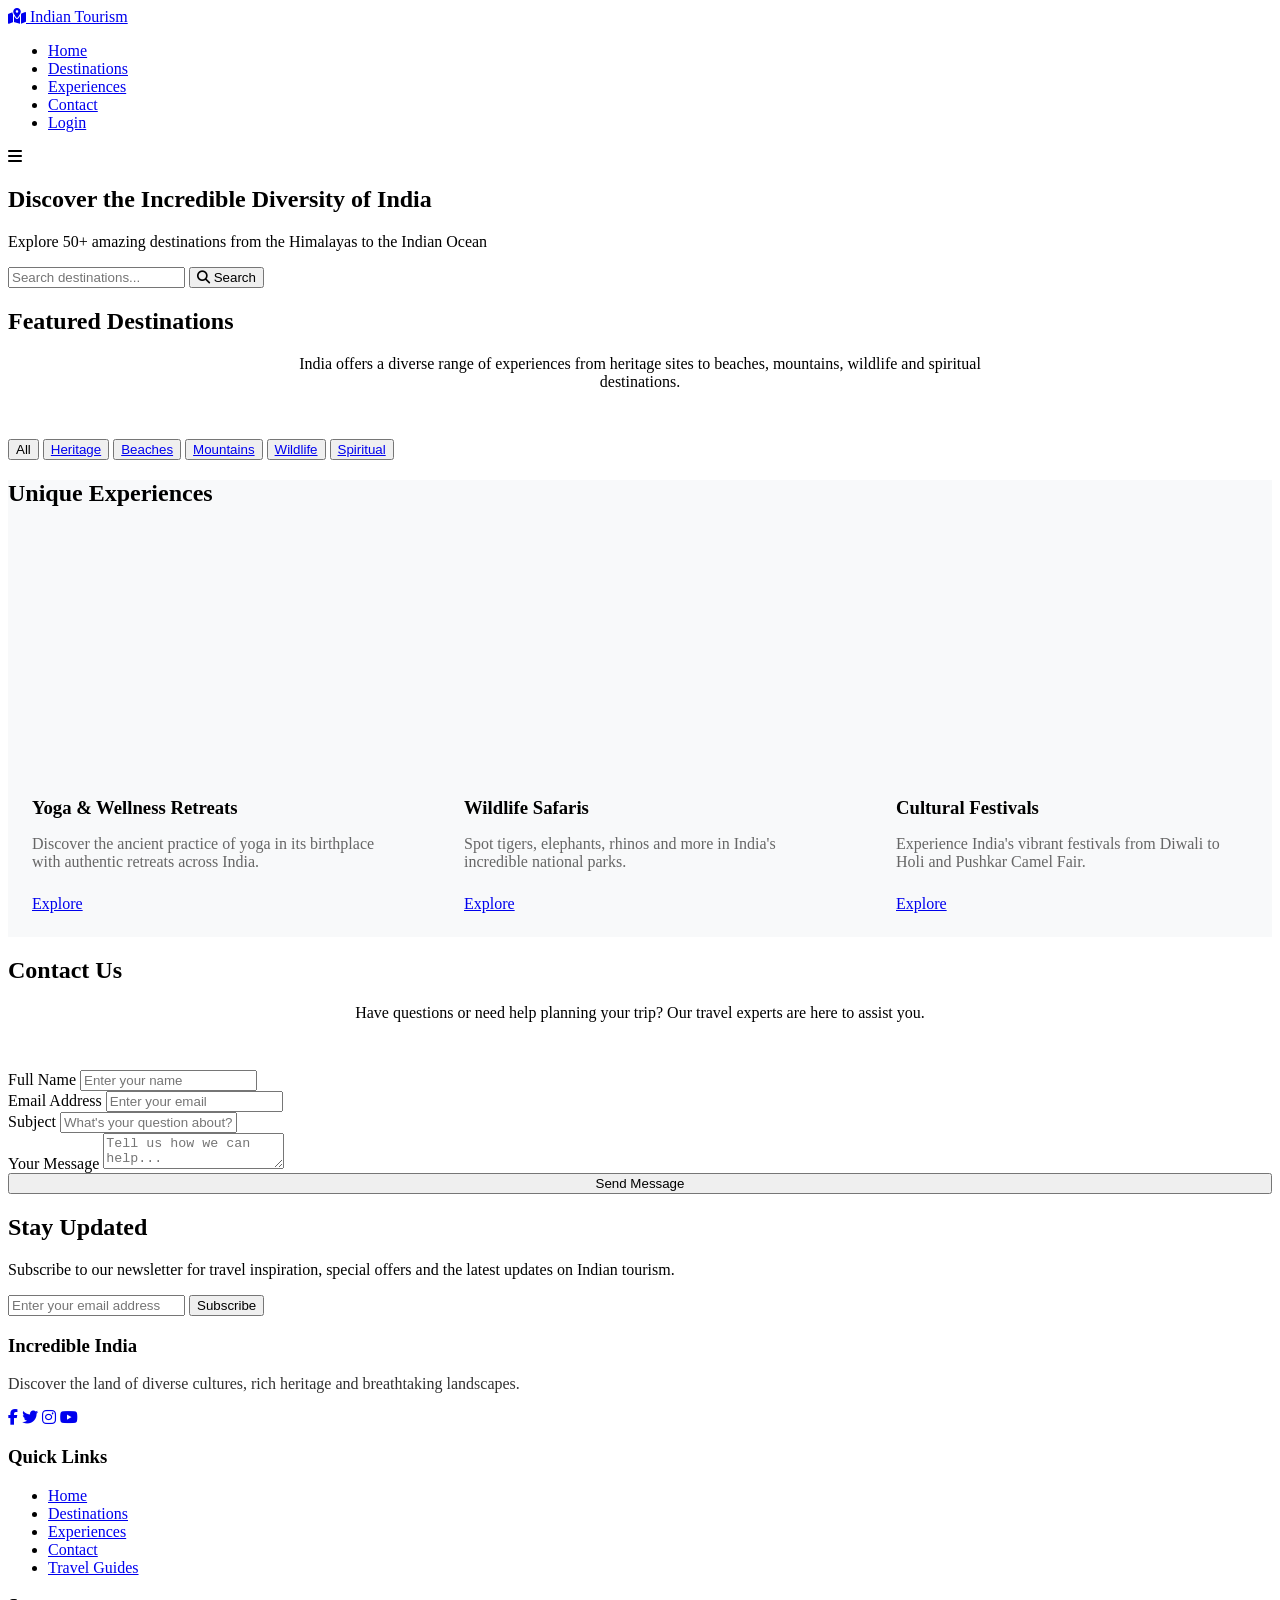
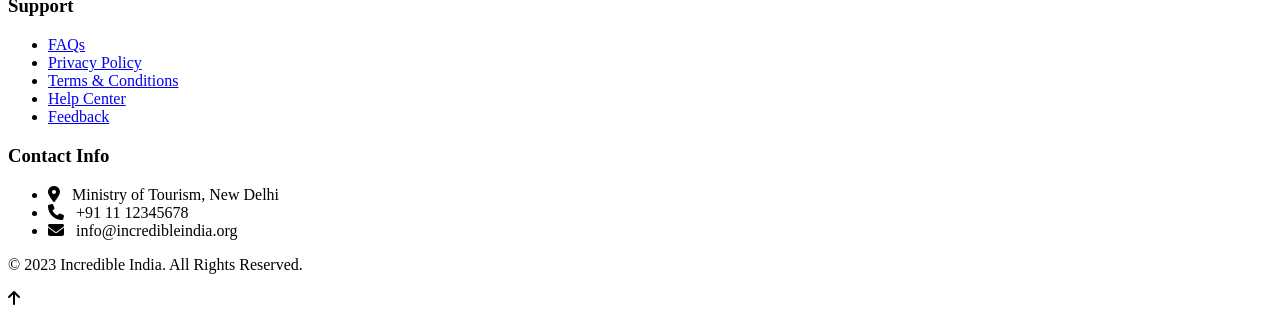
==== index.html @ c7c821a1 "add index file" ====
<!DOCTYPE html>
<html lang="en">
<head>
  <meta charset="UTF-8">
  <meta name="viewport" content="width=device-width, initial-scale=1.0">
  <title>Incredible India | Official Tourism Website</title>
  <meta name="description" content="Discover the incredible diversity of India - from heritage sites to beaches, mountains, wildlife and spiritual destinations.">
  <link rel="preconnect" href="https://fonts.googleapis.com">
  <link rel="preconnect" href="https://fonts.gstatic.com" crossorigin>
  <link href="https://fonts.googleapis.com/css2?family=Poppins:wght@300;400;500;600;700&family=Playfair+Display:wght@400;500;600&display=swap" rel="stylesheet">
  <link rel="stylesheet" href="https://cdnjs.cloudflare.com/ajax/libs/font-awesome/6.4.0/css/all.min.css">
  <link rel="stylesheet" href="Style.css">
  <style>
  
  </style>
</head>
<body>

  <!-- Header & Navigation -->
  <header id="header">
<div class="container">
      <nav class="navbar">
        <a href="#" class="logo">
          <i class="fas fa-map-marked-alt"></i> Indian Tourism
        </a>
        
        <ul class="nav-links">
          <li><a href="Index.html" class="active">Home</a></li>
          <li><a href="destinations.html">Destinations</a></li>
          <li><a href="Experience.html">Experiences</a></li>
          <li><a href="contact.html">Contact</a></li>
          <li><a href="login.html" class="btn btn-outline">Login</a></li>
        </ul>
        
        <div class="menu-toggle">
          <i class="fas fa-bars"></i>
        </div>
      </nav>
    </div>
  </header>

  <!-- Hero Section -->
  <section class="hero" id="home">
    <div class="container">
      <div class="hero-content">
        <h1>Discover the Incredible Diversity of India</h1>
        <p>Explore 50+ amazing destinations from the Himalayas to the Indian Ocean</p>
        <div class="search-container">
          <input type="text" id="destinationSearch" placeholder="Search destinations...">
          <button id="searchBtn"><i class="fas fa-search"></i> Search</button>
        </div>
      </div>
    </div>
  </section>

  <!-- Destinations Section -->
  <section class="section destinations" id="destinations">
    <div class="container">
      <h2 class="section-title">Featured Destinations</h2>
      <p class="section-subtitle" style="text-align: center; margin-bottom: 3rem; max-width: 700px; margin-left: auto; margin-right: auto;">
        India offers a diverse range of experiences from heritage sites to beaches, mountains, wildlife and spiritual destinations.
      </p>
      
      <div class="filter-buttons">
        <button class="filter-btn active" data-filter="all">All</button>
        <button class="filter-btn" data-filter="heritage"><a href="heritage.html">Heritage</a></button>
        <button class="filter-btn" data-filter="beach"><a href="beaches.html">Beaches</a></button>
        <button class="filter-btn" data-filter="mountain"><a href="Mountains.html">Mountains</a></button>
        <button class="filter-btn" data-filter="wildlife"><a href="wildlife.html">Wildlife</a></button>
        <button class="filter-btn" data-filter="spiritual"><a href="spiritual.html">Spiritual</a></button>
      </div>
      
      <div class="places-grid" id="places-container">
        <!-- Places loaded dynamically -->
      </div>
    </div>
  </section>

  <!-- Experiences Section -->
  <section class="section" id="experiences" style="background: #f8f9fa;">
    <div class="container">
      <h2 class="section-title">Unique Experiences</h2>
      <div class="experiences-grid" style="display: grid; grid-template-columns: repeat(auto-fit, minmax(300px, 1fr)); gap: 2rem; margin-top: 3rem;">
        <div class="experience-card" style="background: var(--white); border-radius: 10px; overflow: hidden; box-shadow: var(--shadow);">
          <div style="height: 200px; background: url('experience1.jpg') center center/cover;"></div>
          <div style="padding: 1.5rem;">
            <h3 style="margin-bottom: 1rem;">Yoga & Wellness Retreats</h3>
            <p style="margin-bottom: 1.5rem; color: #666;">Discover the ancient practice of yoga in its birthplace with authentic retreats across India.</p>
            <a href="#" class="btn" style="display: inline-block;">Explore</a>
          </div>
        </div>
        
        <div class="experience-card" style="background: var(--white); border-radius: 10px; overflow: hidden; box-shadow: var(--shadow);">
          <div style="height: 200px; background: url('C:\Users\Lenovo\Pictures') "> </div>
          <div style="padding: 1.5rem;">
            <h3 style="margin-bottom: 1rem;">Wildlife Safaris</h3>
            <p style="margin-bottom: 1.5rem; color: #666;">Spot tigers, elephants, rhinos and more in India's incredible national parks.</p>
            <a href="#" class="btn" style="display: inline-block;">Explore</a>
          </div>
        </div>
        
        <div class="experience-card" style="background: var(--white); border-radius: 10px; overflow: hidden; box-shadow: var(--shadow);">
          <div style="height: 200px; background: url('https://images.unsplash.com/photo-1506973035872-a4ec16b8e8d9?ixlib=rb-4.0.3&ixid=M3wxMjA3fDB8MHxwaG90by1wYWdlfHx8fGVufDB8fHx8fA%3D%3D&auto=format&fit=crop&w=1470&q=80') center center/cover;"></div>
          <div style="padding: 1.5rem;">
            <h3 style="margin-bottom: 1rem;">Cultural Festivals</h3>
            <p style="margin-bottom: 1.5rem; color: #666;">Experience India's vibrant festivals from Diwali to Holi and Pushkar Camel Fair.</p>
            <a href="#" class="btn" style="display: inline-block;">Explore</a>
          </div>
        </div>
      </div>
    </div>
  </section>

  <!-- Contact Section -->
  <section class="section contact" id="contact">
    <div class="container">
      <h2 class="section-title">Contact Us</h2>
      <p class="section-subtitle" style="text-align: center; margin-bottom: 3rem; max-width: 700px; margin-left: auto; margin-right: auto;">
        Have questions or need help planning your trip? Our travel experts are here to assist you.
      </p>
      
      <div class="contact-form">
        <form>
          <div class="form-group">
            <label for="name">Full Name</label>
            <input type="text" id="name" class="form-control" placeholder="Enter your name" required>
          </div>
          
          <div class="form-group">
            <label for="email">Email Address</label>
            <input type="email" id="email" class="form-control" placeholder="Enter your email" required>
          </div>
          
          <div class="form-group">
            <label for="subject">Subject</label>
            <input type="text" id="subject" class="form-control" placeholder="What's your question about?">
          </div>
          
          <div class="form-group">
            <label for="message">Your Message</label>
            <textarea id="message" class="form-control" placeholder="Tell us how we can help..."></textarea>
          </div>
          
          <button type="submit" class="btn" style="width: 100%;">Send Message</button>
        </form>
      </div>
    </div>
  </section>

  <!-- Newsletter Section -->
  <section class="newsletter">
    <div class="container">
      <h2>Stay Updated</h2>
      <p>Subscribe to our newsletter for travel inspiration, special offers and the latest updates on Indian tourism.</p>
      
      <form class="newsletter-form">
        <input type="email" placeholder="Enter your email address">
        <button type="submit">Subscribe</button>
      </form>
    </div>
  </section>

  <!-- Footer -->
  <footer>
    <div class="container">
      <div class="footer-content">
        <div class="footer-column">
          <h3>Incredible India</h3>
          <p style="opacity: 0.8; margin-bottom: 1rem;">Discover the land of diverse cultures, rich heritage and breathtaking landscapes.</p>
          <div class="social-links">
            <a href="#"><i class="fab fa-facebook-f"></i></a>
            <a href="#"><i class="fab fa-twitter"></i></a>
            <a href="#"><i class="fab fa-instagram"></i></a>
            <a href="#"><i class="fab fa-youtube"></i></a>
          </div>
        </div>
        
        <div class="footer-column">
          <h3>Quick Links</h3>
          <ul class="footer-links">
            <li><a href="index.html">Home</a></li>
            <li><a href="destinations.html">Destinations</a></li>
            <li><a href="Experience.html">Experiences</a></li>
            <li><a href="contact.html">Contact</a></li>
            <li><a href="travelguides.html">Travel Guides</a></li>
          </ul>
        </div>
        
        <div class="footer-column">
          <h3>Support</h3>
          <ul class="footer-links">
            <li><a href="FAQs.html">FAQs</a></li>
            <li><a href="privacy-policy.html">Privacy Policy</a></li>
            <li><a href="Terms-of-Service.html">Terms & Conditions</a></li>
            <li><a href="helpcenter.html">Help Center</a></li>
            <li><a href="feedback.html">Feedback</a></li>
          </ul>
        </div>
        
        <div class="footer-column">
          <h3>Contact Info</h3>
          <ul class="footer-links">
            <li><i class="fas fa-map-marker-alt" style="margin-right: 0.5rem;"></i> Ministry of Tourism, New Delhi</li>
            <li><i class="fas fa-phone" style="margin-right: 0.5rem;"></i> +91 11 12345678</li>
            <li><i class="fas fa-envelope" style="margin-right: 0.5rem;"></i> info@incredibleindia.org</li>
          </ul>
        </div>
      </div>
      
      <div class="footer-bottom">
        <p>&copy; 2023 Incredible India. All Rights Reserved.</p>
      </div>
    </div>
  </footer>

  <!-- Back to Top Button -->
  <div class="back-to-top" id="backToTop">
    <i class="fas fa-arrow-up"></i>
  </div>

  <script>
    // Complete list of 50+ Indian tourist places
    const places = [
      // Heritage Sites
      { id: 1, name: "Taj Mahal", category: "heritage", image:"D:\mahesh\FinalProject", description: "Iconic white marble mausoleum in Agra, a UNESCO World Heritage Site and one of the New Seven Wonders of the World." },
      { id: 2, name: "Red Fort", category: "heritage", image: "https://images.unsplash.com/photo-1587474260584-136574528ed5?ixlib=rb-4.0.3&ixid=M3wxMjA3fDB8MHxwaG90by1wYWdlfHx8fGVufDB8fHx8fA%3D%3D&auto=format&fit=crop&w=1470&q=80", description: "Historic fort in Delhi that served as the main residence of Mughal Emperors for nearly 200 years." },
      { id: 3, name: "Qutub Minar", category: "heritage", image: "https://images.unsplash.com/photo-1585506942812-72b5b5d54c6d?ixlib=rb-4.0.3&ixid=M3wxMjA3fDB8MHxwaG90by1wYWdlfHx8fGVufDB8fHx8fA%3D%3D&auto=format&fit=crop&w=1468&q=80", description: "73-meter tall brick minaret, the tallest in the world, built in 1193 as a victory tower." },
      { id: 4, name: "Hampi", category: "heritage", image: "https://images.unsplash.com/photo-1584811644727-6e706d53579e?ixlib=rb-4.0.3&ixid=M3wxMjA3fDB8MHxwaG90by1wYWdlfHx8fGVufDB8fHx8fA%3D%3D&auto=format&fit=crop&w=1470&q=80", description: "Ruins of the magnificent 14th-century Vijayanagara Empire spread over 4,100 hectares." },
      { id: 5, name: "Khajuraho Temples", category: "heritage", image: "https://images.unsplash.com/photo-1585504208951-3f1d2e269d1b?ixlib=rb-4.0.3&ixid=M3wxMjA3fDB8MHxwaG90by1wYWdlfHx8fGVufDB8fHx8fA%3D%3D&auto=format&fit=crop&w=1470&q=80", description: "Group of Hindu and Jain temples famous for their nagara-style architecture and erotic sculptures." },
      
      // Beaches
      { id: 6, name: "Goa Beaches", category: "beach", image: "https://images.unsplash.com/photo-1512343879784-a960bf40e7f2?ixlib=rb-4.0.3&ixid=M3wxMjA3fDB8MHxwaG90by1wYWdlfHx8fGVufDB8fHx8fA%3D%3D&auto=format&fit=crop&w=1374&q=80", description: "Famous for golden sandy shores, vibrant nightlife, water sports, and Portuguese heritage architecture." },
      { id: 7, name: "Andaman Beaches", category: "beach", image: "https://images.unsplash.com/photo-1587131780296-ee0abf169a4a?ixlib=rb-4.0.3&ixid=M3wxMjA3fDB8MHxwaG90by1wYWdlfHx8fGVufDB8fHx8fA%3D%3D&auto=format&fit=crop&w=1470&q=80", description: "Pristine beaches with crystal clear waters, coral reefs and water activities in the Bay of Bengal." },
      { id: 8, name: "Kovalam", category: "beach", image: "https://images.unsplash.com/photo-1588412192039-4d02c9f1d2a7?ixlib=rb-4.0.3&ixid=M3wxMjA3fDB8MHxwaG90by1wYWdlfHx8fGVufDB8fHx8fA%3D%3D&auto=format&fit=crop&w=1470&q=80", description: "Popular beach destination in Kerala with crescent-shaped beaches and historic lighthouse views." },
      { id: 9, name: "Puri Beach", category: "beach", image: "https://images.unsplash.com/photo-1601918774946-25832a4be0d6?ixlib=rb-4.0.3&ixid=M3wxMjA3fDB8MHxwaG90by1wYWdlfHx8fGVufDB8fHx8fA%3D%3D&auto=format&fit=crop&w=1469&q=80", description: "Famous beach in Odisha known for its religious significance near the Jagannath Temple." },
      { id: 10, name: "Gokarna", category: "beach", image: "https://images.unsplash.com/photo-1601918774946-25832a4be0d6?ixlib=rb-4.0.3&ixid=M3wxMjA3fDB8MHxwaG90by1wYWdlfHx8fGVufDB8fHx8fA%3D%3D&auto=format&fit=crop&w=1469&q=80", description: "Peaceful alternative to Goa with sacred temples and pristine Om Beach shaped like the sacred symbol." },
      
      // Mountains
      { id: 11, name: "Leh-Ladakh", category: "mountain", image: "https://images.unsplash.com/photo-1588412192039-4d02c9f1d2a7?ixlib=rb-4.0.3&ixid=M3wxMjA3fDB8MHxwaG90by1wYWdlfHx8fGVufDB8fHx8fA%3D%3D&auto=format&fit=crop&w=1470&q=80", description: "High-altitude desert with stunning landscapes, Buddhist monasteries, and adventure sports." },
      { id: 12, name: "Shimla", category: "mountain", image: "https://images.unsplash.com/photo-1587474260584-136574528ed5?ixlib=rb-4.0.3&ixid=M3wxMjA3fDB8MHxwaG90by1wYWdlfHx8fGVufDB8fHx8fA%3D%3D&auto=format&fit=crop&w=1470&q=80", description: "Former summer capital of British India with colonial architecture, toy train, and apple orchards." },
      // Continuing the places array...
      { id: 13, name: "Manali", category: "mountain", image: "https://images.unsplash.com/photo-1566438480900-0609be27a4be?ixlib=rb-4.0.3&ixid=M3wxMjA3fDB8MHxwaG90by1wYWdlfHx8fGVufDB8fHx8fA%3D%3D&auto=format&fit=crop&w=1494&q=80", description: "Popular hill station in the Himalayas known for adventure sports, snow-capped peaks and apple orchards." },
      { id: 14, name: "Darjeeling", category: "mountain", image: "https://images.unsplash.com/photo-1564501049415-5bb8f52d2d4a?ixlib=rb-4.0.3&ixid=M3wxMjA3fDB8MHxwaG90by1wYWdlfHx8fGVufDB8fHx8fA%3D%3D&auto=format&fit=crop&w=1470&q=80", description: "Famous for its tea plantations, Himalayan Railway, and stunning views of Kanchenjunga." },
      { id: 15, name: "Mussoorie", category: "mountain", image: "https://images.unsplash.com/photo-1585506942812-72b5b5d54c6d?ixlib=rb-4.0.3&ixid=M3wxMjA3fDB8MHxwaG90by1wYWdlfHx8fGVufDB8fHx8fA%3D%3D&auto=format&fit=crop&w=1468&q=80", description: "Queen of the Hills with colonial charm, waterfalls, and panoramic views of the Doon Valley." },
      
      // Wildlife
      { id: 16, name: "Ranthambore", category: "wildlife", image: "https://images.unsplash.com/photo-1551632436-cbf8dd35adfa?ixlib=rb-4.0.3&ixid=M3wxMjA3fDB8MHxwaG90by1wYWdlfHx8fGVufDB8fHx8fA%3D%3D&auto=format&fit=crop&w=1471&q=80", description: "One of the best places to spot Bengal tigers in their natural habitat with a historic fort backdrop." },
      { id: 17, name: "Kaziranga", category: "wildlife", image: "https://images.unsplash.com/photo-1585504208951-3f1d2e269d1b?ixlib=rb-4.0.3&ixid=M3wxMjA3fDB8MHxwaG90by1wYWdlfHx8fGVufDB8fHx8fA%3D%3D&auto=format&fit=crop&w=1470&q=80", description: "UNESCO site home to two-thirds of the world's one-horned rhinoceros population." },
      { id: 18, name: "Sundarbans", category: "wildlife", image: "https://images.unsplash.com/photo-1584811644727-6e706d53579e?ixlib=rb-4.0.3&ixid=M3wxMjA3fDB8MHxwaG90by1wYWdlfHx8fGVufDB8fHx8fA%3D%3D&auto=format&fit=crop&w=1470&q=80", description: "Largest mangrove forest in the world and habitat of the Royal Bengal tiger." },
      { id: 19, name: "Periyar", category: "wildlife", image: "https://images.unsplash.com/photo-1566438480900-0609be27a4be?ixlib=rb-4.0.3&ixid=M3wxMjA3fDB8MHxwaG90by1wYWdlfHx8fGVufDB8fHx8fA%3D%3D&auto=format&fit=crop&w=1494&q=80", description: "Kerala's famous tiger reserve where you can spot wildlife on boat cruises in the lake." },
      { id: 20, name: "Bandhavgarh", category: "wildlife", image: "https://images.unsplash.com/photo-1564501049415-5bb8f52d2d4a?ixlib=rb-4.0.3&ixid=M3wxMjA3fDB8MHxwaG90by1wYWdlfHx8fGVufDB8fHx8fA%3D%3D&auto=format&fit=crop&w=1470&q=80", description: "National park with high density of tigers and ancient Bandhavgarh Fort ruins." },
      
      // Spiritual
      { id: 21, name: "Varanasi", category: "spiritual", image: "https://images.unsplash.com/photo-1551632436-cbf8dd35adfa?ixlib=rb-4.0.3&ixid=M3wxMjA3fDB8MHxwaG90by1wYWdlfHx8fGVufDB8fHx8fA%3D%3D&auto=format&fit=crop&w=1471&q=80", description: "One of the world's oldest living cities and sacred site of Hindu pilgrimage on the Ganges." },
      { id: 22, name: "Golden Temple", category: "spiritual", image: "https://images.unsplash.com/photo-1585504208951-3f1d2e269d1b?ixlib=rb-4.0.3&ixid=M3wxMjA3fDB8MHxwaG90by1wYWdlfHx8fGVufDB8fHx8fA%3D%3D&auto=format&fit=crop&w=1470&q=80", description: "Holiest Sikh gurdwara with golden dome and community kitchen serving free meals." },
      { id: 23, name: "Bodh Gaya", category: "spiritual", image: "https://images.unsplash.com/photo-1584811644727-6e706d53579e?ixlib=rb-4.0.3&ixid=M3wxMjA3fDB8MHxwaG90by1wYWdlfHx8fGVufDB8fHx8fA%3D%3D&auto=format&fit=crop&w=1470&q=80", description: "Where Buddha attained enlightenment under the Bodhi Tree - most sacred Buddhist site." },
      { id: 24, name: "Tirupati", category: "spiritual", image: "https://images.unsplash.com/photo-1566438480900-0609be27a4be?ixlib=rb-4.0.3&ixid=M3wxMjA3fDB8MHxwaG90by1wYWdlfHx8fGVufDB8fHx8fA%3D%3D&auto=format&fit=crop&w=1494&q=80", description: "Famous temple town with Venkateswara Temple, one of India's richest pilgrimage centers." },
      { id: 25, name: "Ajmer Sharif", category: "spiritual", image: "https://images.unsplash.com/photo-1564501049415-5bb8f52d2d4a?ixlib=rb-4.0.3&ixid=M3wxMjA3fDB8MHxwaG90by1wYWdlfHx8fGVufDB8fHx8fA%3D%3D&auto=format&fit=crop&w=1470&q=80", description: "Important Sufi shrine of Khwaja Moinuddin Chishti attracting devotees of all faiths." },
      
      // More Heritage
      { id: 26, name: "Fatehpur Sikri", category: "heritage", image: "https://images.unsplash.com/photo-1551632436-cbf8dd35adfa?ixlib=rb-4.0.3&ixid=M3wxMjA3fDB8MHxwaG90by1wYWdlfHx8fGVufDB8fHx8fA%3D%3D&auto=format&fit=crop&w=1471&q=80", description: "Mughal capital built by Akbar with stunning red sandstone architecture and Buland Darwaza." },
      { id: 27, name: "Mahabalipuram", category: "heritage", image: "https://images.unsplash.com/photo-1585504208951-3f1d2e269d1b?ixlib=rb-4.0.3&ixid=M3wxMjA3fDB8MHxwaG90by1wYWdlfHx8fGVufDB8fHx8fA%3D%3D&auto=format&fit=crop&w=1470&q=80", description: "UNESCO site with 7th-8th century rock-cut temples and shore temple by the Bay of Bengal." },
      { id: 28, name: "Konark Sun Temple", category: "heritage", image: "https://images.unsplash.com/photo-1584811644727-6e706d53579e?ixlib=rb-4.0.3&ixid=M3wxMjA3fDB8MHxwaG90by1wYWdlfHx8fGVufDB8fHx8fA%3D%3D&auto=format&fit=crop&w=1470&q=80", description: "13th-century temple shaped like a giant chariot dedicated to the sun god Surya." },
      
      // More Beaches
      { id: 29, name: "Lakshadweep", category: "beach", image: "https://images.unsplash.com/photo-1566438480900-0609be27a4be?ixlib=rb-4.0.3&ixid=M3wxMjA3fDB8MHxwaG90by1wYWdlfHx8fGVufDB8fHx8fA%3D%3D&auto=format&fit=crop&w=1494&q=80", description: "Pristine coral atolls with white sandy beaches and turquoise lagoons in the Arabian Sea." },
      { id: 30, name: "Diu", category: "beach", image: "https://images.unsplash.com/photo-1564501049415-5bb8f52d2d4a?ixlib=rb-4.0.3&ixid=M3wxMjA3fDB8MHxwaG90by1wYWdlfHx8fGVufDB8fHx8fA%3D%3D&auto=format&fit=crop&w=1470&q=80", description: "Former Portuguese colony with beautiful beaches, fortresses and churches." },
      
      // More Mountains
      { id: 31, name: "Gulmarg", category: "mountain", image: "https://images.unsplash.com/photo-1551632436-cbf8dd35adfa?ixlib=rb-4.0.3&ixid=M3wxMjA3fDB8MHxwaG90by1wYWdlfHx8fGVufDB8fHx8fA%3D%3D&auto=format&fit=crop&w=1471&q=80", description: "Popular skiing destination in Kashmir with world's second highest gondola ride." },
      { id: 32, name: "Coorg", category: "mountain", image: "https://images.unsplash.com/photo-1585504208951-3f1d2e269d1b?ixlib=rb-4.0.3&ixid=M3wxMjA3fDB8MHxwaG90by1wYWdlfHx8fGVufDB8fHx8fA%3D%3D&auto=format&fit=crop&w=1470&q=80", description: "Scotland of India with coffee plantations, waterfalls and misty hills in Karnataka." },
      
      // More Wildlife
      { id: 33, name: "Jim Corbett", category: "wildlife", image: "https://images.unsplash.com/photo-1584811644727-6e706d53579e?ixlib=rb-4.0.3&ixid=M3wxMjA3fDB8MHxwaG90by1wYWdlfHx8fGVufDB8fHx8fA%3D%3D&auto=format&fit=crop&w=1470&q=80", description: "India's first national park famous for Bengal tigers and diverse wildlife." },
      { id: 34, name: "Gir Forest", category: "wildlife", image: "https://images.unsplash.com/photo-1566438480900-0609be27a4be?ixlib=rb-4.0.3&ixid=M3wxMjA3fDB8MHxwaG90by1wYWdlfHx8fGVufDB8fHx8fA%3D%3D&auto=format&fit=crop&w=1494&q=80", description: "Only natural habitat of Asiatic lions located in Gujarat." },
      
      // More Spiritual
      { id: 35, name: "Amritsar", category: "spiritual", image: "https://images.unsplash.com/photo-1564501049415-5bb8f52d2d4a?ixlib=rb-4.0.3&ixid=M3wxMjA3fDB8MHxwaG90by1wYWdlfHx8fGVufDB8fHx8fA%3D%3D&auto=format&fit=crop&w=1470&q=80", description: "Spiritual center of Sikhism with the Golden Temple and historic Jallianwala Bagh." },
      { id: 36, name: "Rishikesh", category: "spiritual", image: "https://images.unsplash.com/photo-1551632436-cbf8dd35adfa?ixlib=rb-4.0.3&ixid=M3wxMjA3fDB8MHxwaG90by1wYWdlfHx8fGVufDB8fHx8fA%3D%3D&auto=format&fit=crop&w=1471&q=80", description: "Yoga capital of the world on the Ganges with ashrams and adventure sports." }
    ];
    
    
    // Filter places by category
    const filterButtons = document.querySelectorAll('.filter-btn');
    const placesContainer = document.getElementById('places-container');
    
    // Display all places initially
    displayPlaces(places);
    
    // Filter places when buttons are clicked
    filterButtons.forEach(button => {
      button.addEventListener('click', () => {
        // Remove active class from all buttons
        filterButtons.forEach(btn => btn.classList.remove('active'));
        // Add active class to clicked button
        button.classList.add('active');
        
        const filter = button.dataset.filter;
        if (filter === 'all') {
          displayPlaces(places);
        } else {
          const filteredPlaces = places.filter(place => place.category === filter);
          displayPlaces(filteredPlaces);
        }
      });
    });
    
    // Function to display places
    function displayPlaces(placesToDisplay) {
      placesContainer.innerHTML = '';
      
      placesToDisplay.forEach(place => {
        const placeCard = document.createElement('div');
        placeCard.className = 'place-card';
        placeCard.innerHTML = `
          <div class="place-image" style="background-image: url('${place.image}')"></div>
          <div class="place-info">
            <h3>${place.name}</h3>
            <p>${place.description}</p>
            <a href="#" class="btn">Explore</a>
          </div>
        `;
        placesContainer.appendChild(placeCard);
      });
    }
    

    // Mobile menu toggle
    const menuToggle = document.querySelector('.menu-toggle');
    const navLinks = document.querySelector('.nav-links');
    
    menuToggle.addEventListener('click', () => {
      navLinks.classList.toggle('active');
      menuToggle.querySelector('i').classList.toggle('fa-times');
    });
    
    // Smooth scrolling for anchor links
    document.querySelectorAll('a[href^="#"]').forEach(anchor => {
      anchor.addEventListener('click', function(e) {
        e.preventDefault();
        
        const targetId = this.getAttribute('href');
        if(targetId === '#') return;
        
        const targetElement = document.querySelector(targetId);
        if(targetElement) {
          window.scrollTo({
            top: targetElement.offsetTop - 80,
            behavior: 'smooth'
          });
          
          // Close mobile menu if open
          if(navLinks.classList.contains('active')) {
            navLinks.classList.remove('active');
            menuToggle.querySelector('i').classList.remove('fa-times');
          }
        }
      });
    });
    
    // Back to top button
    const backToTopBtn = document.getElementById('backToTop');
    
    window.addEventListener('scroll', () => {
      if(window.pageYOffset > 300) {
        backToTopBtn.style.display = 'block';
      } else {
        backToTopBtn.style.display = 'none';
      }
    });
    
    backToTopBtn.addEventListener('click', () => {
      window.scrollTo({
        top: 0,
        behavior: 'smooth'
      });
    });
    
    // Newsletter form submission
    const newsletterForm = document.querySelector('.newsletter-form');
    if(newsletterForm) {
      newsletterForm.addEventListener('submit', function(e) {
        e.preventDefault();
        const emailInput = this.querySelector('input[type="email"]');
        if(emailInput.value) {
          alert('Thank you for subscribing to our newsletter!');
          emailInput.value = '';
        }
      });
    }
    
    // Contact form submission
    const contactForm = document.querySelector('.contact-form form');
    if(contactForm) {
      contactForm.addEventListener('submit', function(e) {
        e.preventDefault();
        alert('Thank you for your message! We will get back to you soon.');
        this.reset();
      });
    }

    document.addEventListener('DOMContentLoaded', function() {
    // Get DOM elements
    const searchInput = document.getElementById('destinationSearch');
    const searchBtn = document.getElementById('searchBtn');
    const placesContainer = document.getElementById('places-container'); // Make sure this matches your destinations container ID
    
    // Sample places data (replace with your actual data)
    const places = [
      { id: 1, name: "Taj Mahal", category: "heritage", image: "https://example.com/taj-mahal.jpg", description: "Iconic white marble mausoleum in Agra" },
      { id: 2, name: "Goa Beaches", category: "beach", image: "https://example.com/goa.jpg", description: "Famous for golden sandy shores and vibrant nightlife" },
      // Add all your other destinations here
    ];
    
   document.addEventListener('DOMContentLoaded', function() {
    // Get the search button and input field elements by their IDs
    const searchButton = document.getElementById('searchBtn');
    const searchInput = document.getElementById('destinationSearch');

    // Add a click event listener to the search button
    searchButton.addEventListener('click', function() {
        // Get the value from the input field
        const searchQuery = searchInput.value;

        // Check if the search query is not empty
        if (searchQuery.trim() !== '') {
            // Log the search query to the console for demonstration
            console.log('User searched for:', searchQuery);

            // You can add your actual search logic here.
            // For example, you could filter a list of destinations,
            // make an API call, or redirect to a search results page.
            // Example: window.location.href = `/search-results.html?query=${searchQuery}`;
        } else {
            // Alert the user if the search field is empty
            alert('Please enter a destination to search.');
        }
    });

    // You can also add an event listener for the 'Enter' key press on the input field
    searchInput.addEventListener('keypress', function(event) {
        if (event.key === 'Enter') {
            // Prevent the default form submission behavior (if it were in a form)
            event.preventDefault();
            // Trigger the button click event
            searchButton.click();
        }
    });
});
      
      // Filter places based on search term
      const filteredPlaces = places.filter(place => 
        place.name.toLowerCase().includes(searchTerm) || 
        place.description.toLowerCase().includes(searchTerm) ||
        place.category.toLowerCase().includes(searchTerm)
      );
      
      displayPlaces(filteredPlaces);
      
      // Scroll to destinations section after search
      document.getElementById('destinations').scrollIntoView({ behavior: 'smooth' });
    }
    
    // Function to display places
    function displayPlaces(placesToDisplay) {
      if (!placesContainer) return;
      
      placesContainer.innerHTML = '';
      
      if (placesToDisplay.length === 0) {
        placesContainer.innerHTML = `
          <div class="no-results" style="grid-column: 1/-1; text-align: center; padding: 2rem;">
            <h3>No destinations found</h3>
            <p>Try a different search term</p>
          </div>
        `;
        return;
      }
      
      placesToDisplay.forEach(place => {
        const placeCard = document.createElement('div');
        placeCard.className = 'place-card';
        placeCard.innerHTML = `
          <div class="place-image" style="background-image: url('${place.image}')"></div>
          <div class="place-info">
            <h3>${place.name}</h3>
            <p>${place.description}</p>
            <a href="#" class="btn">Explore</a>
          </div>
        `;
        placesContainer.appendChild(placeCard);
      });
    }
    
    // Event listeners
    searchBtn.addEventListener('click', performSearch);
    searchInput.addEventListener('keypress', function(e) {
      if (e.key === 'Enter') {
        performSearch();
      }
    });
    
    // Initialize with all places when page loads
    if (placesContainer) {
      displayPlaces(places);
    }
  });
   
  </script>
</body>
</html>
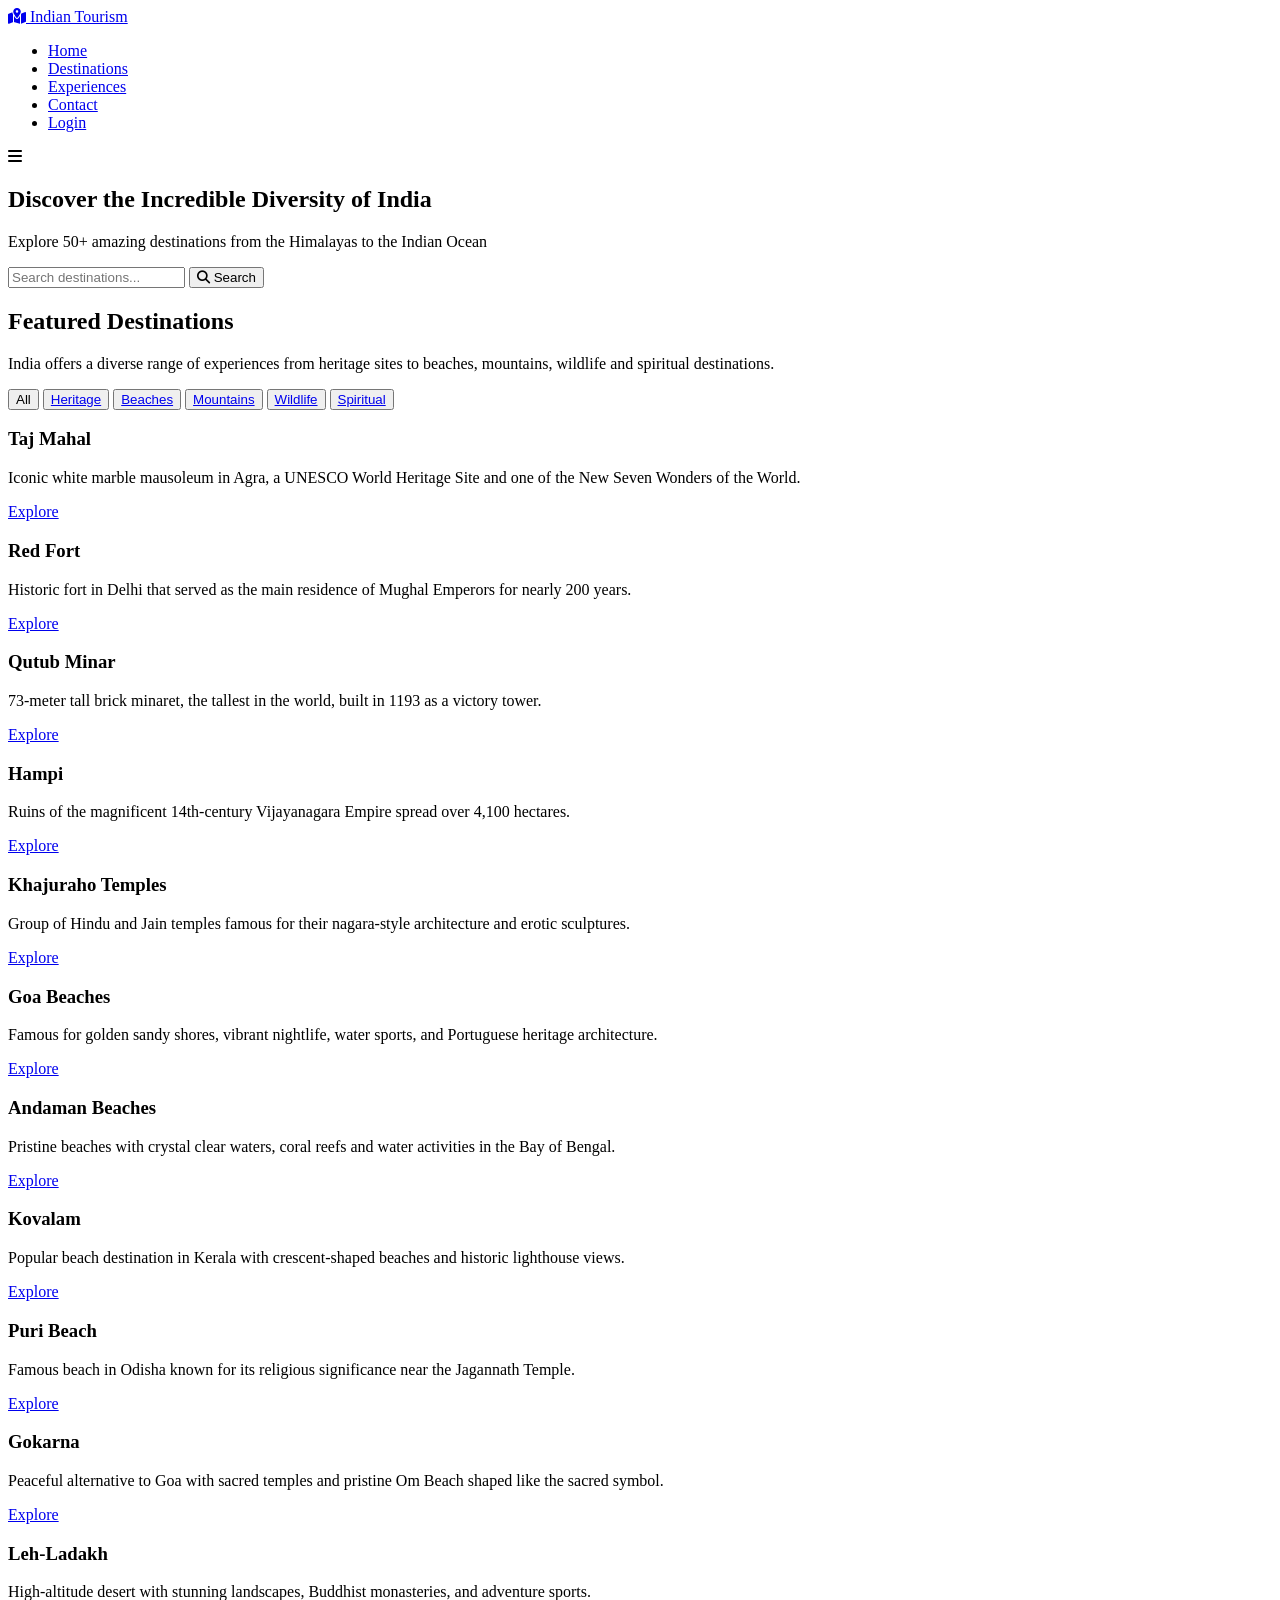
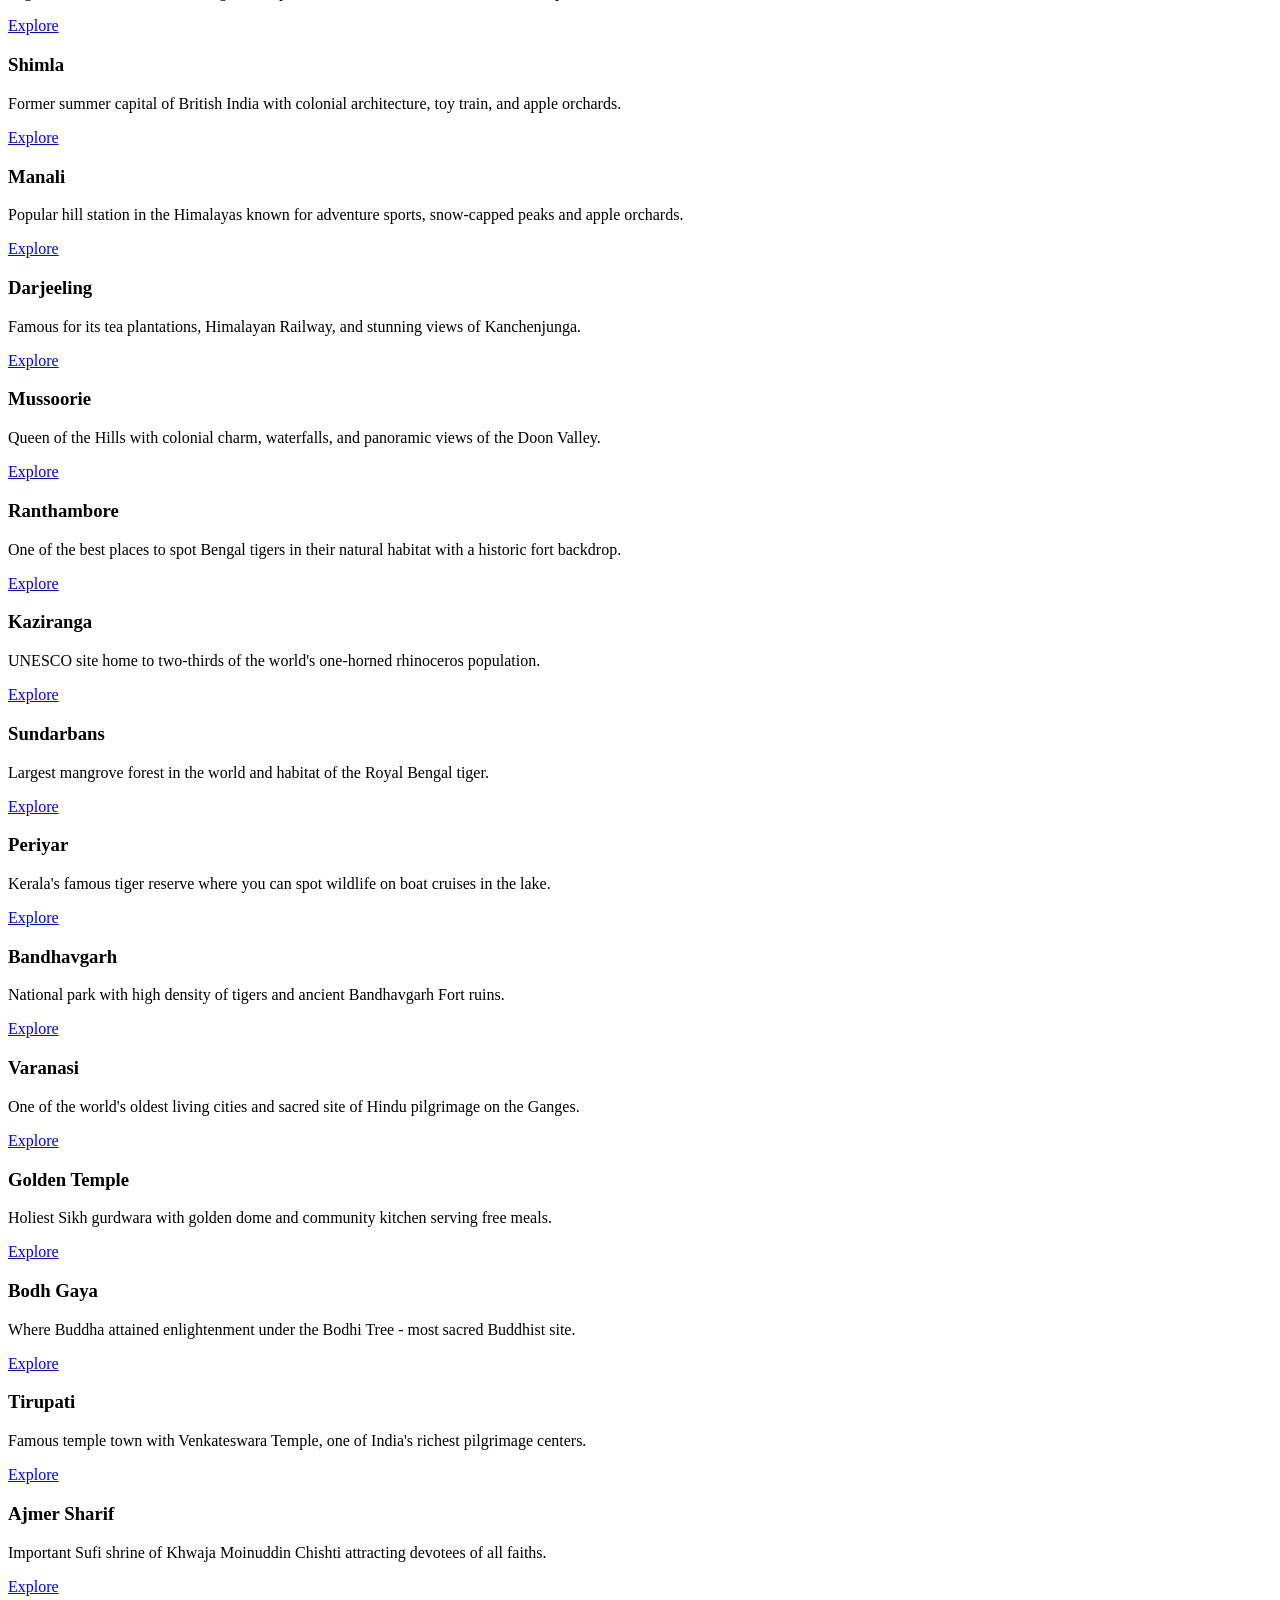
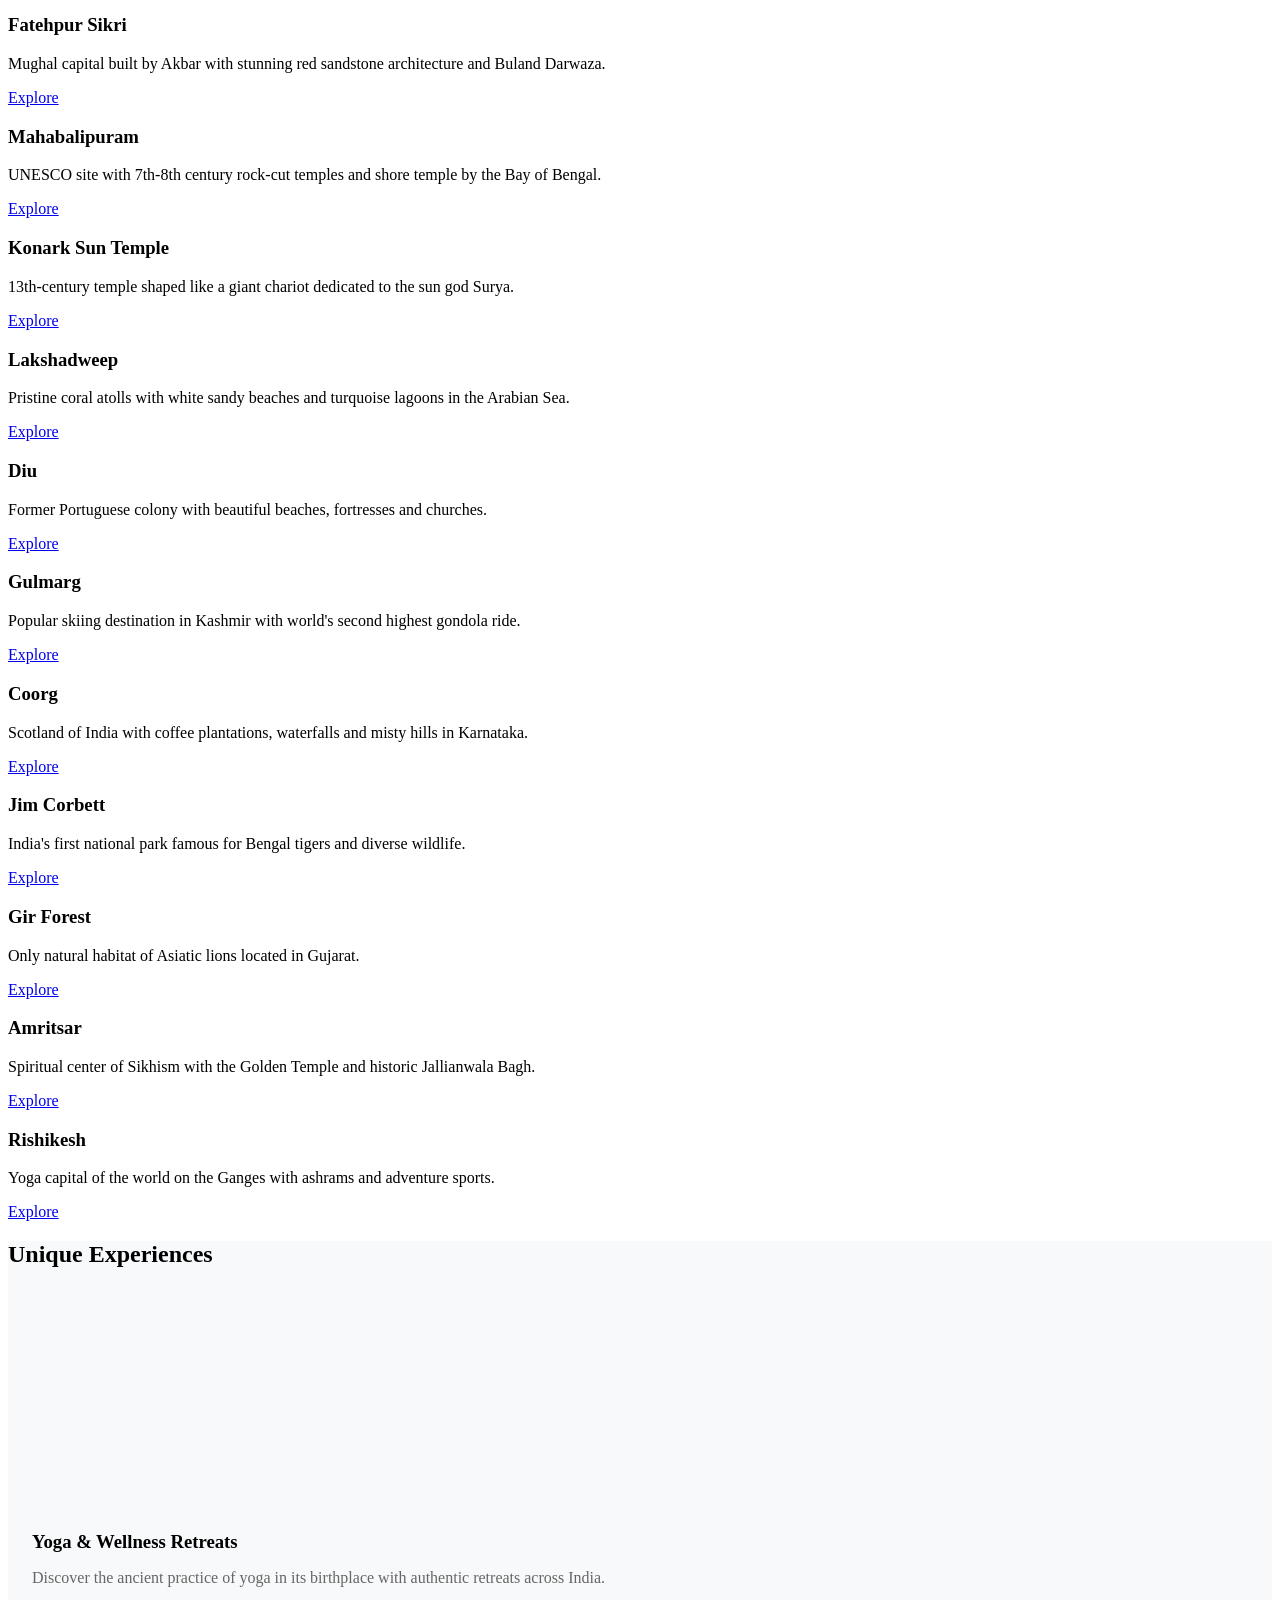
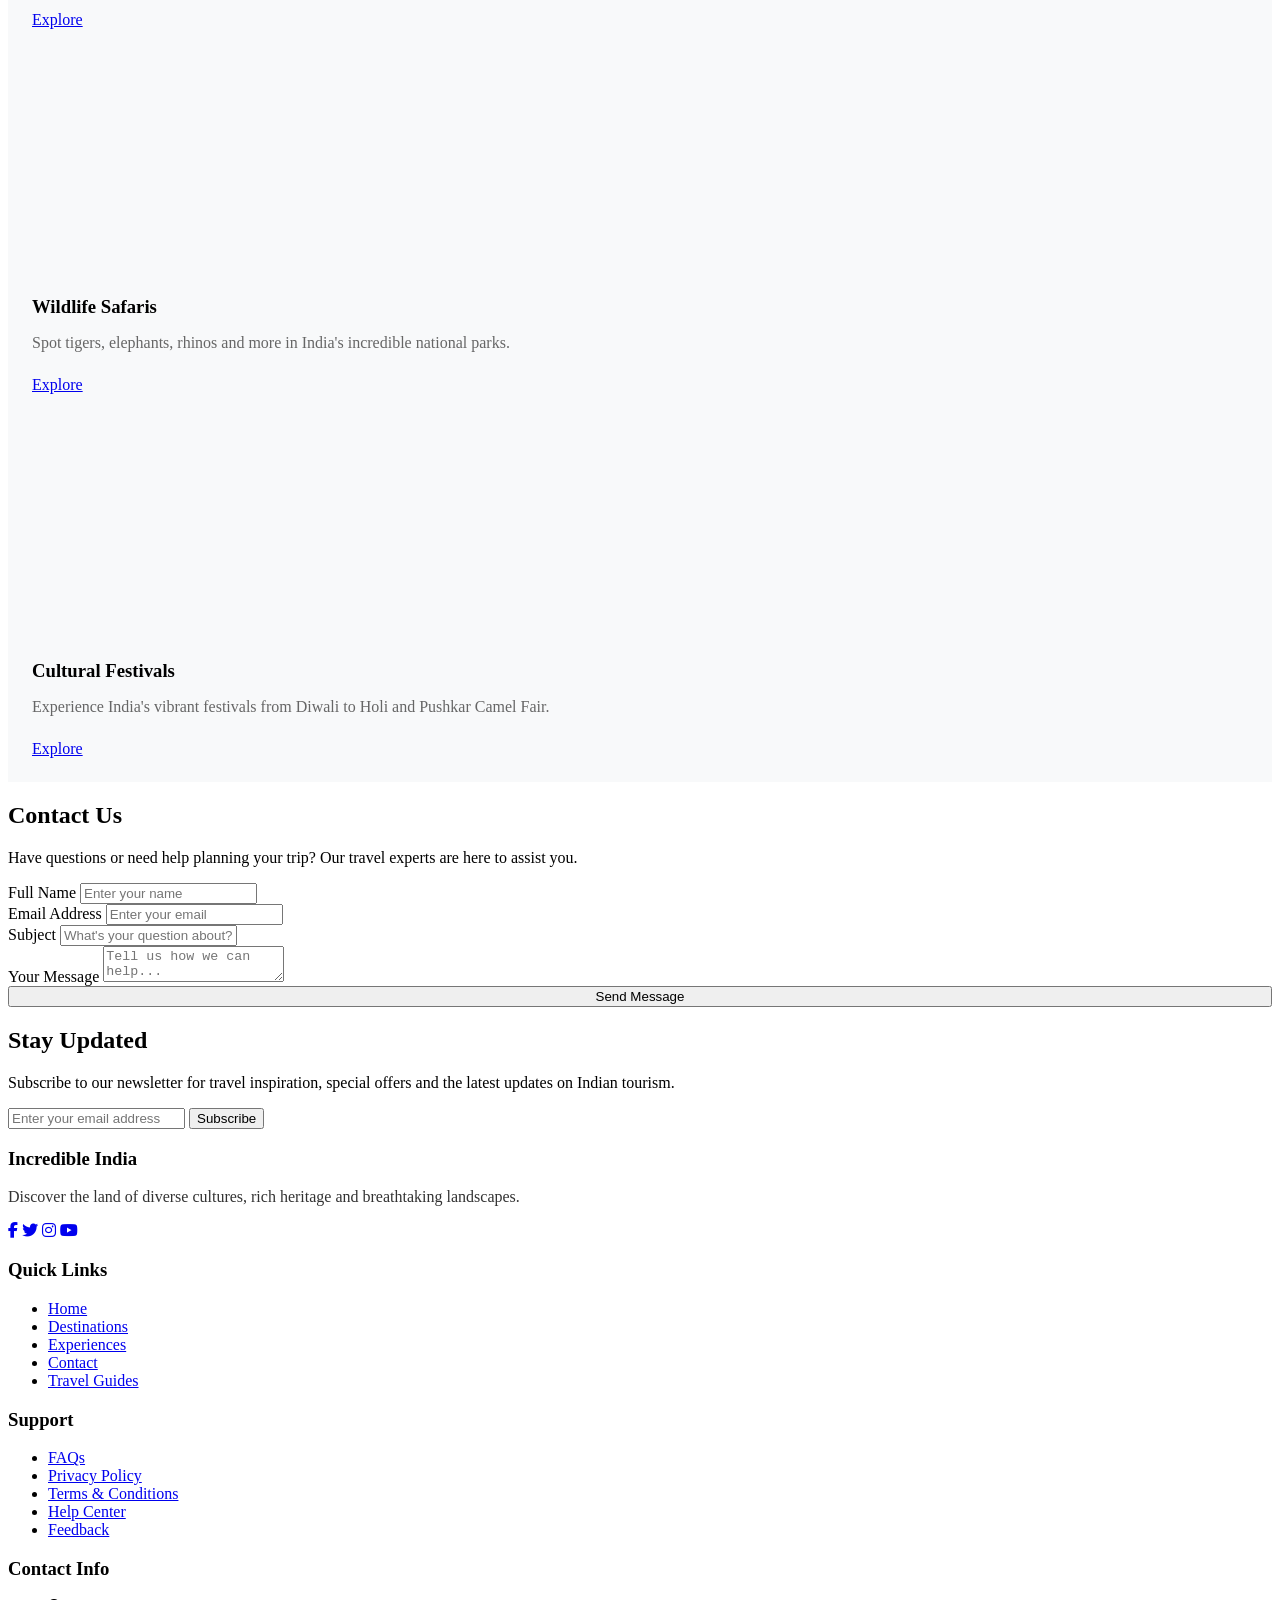
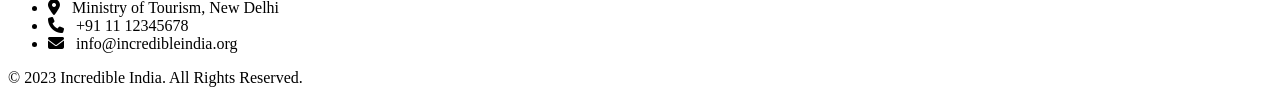
==== commit b624e1a9: "link Stle.css file with index.html file" ====
--- a/index.html
+++ b/index.html
@@ -11,14 +11,14 @@
   <link rel="stylesheet" href="https://cdnjs.cloudflare.com/ajax/libs/font-awesome/6.4.0/css/all.min.css">
   <link rel="stylesheet" href="Style.css">
   <style>
-  
+    
   </style>
 </head>
 <body>
 
   <!-- Header & Navigation -->
   <header id="header">
-<div class="container">
+    <div class="container">
       <nav class="navbar">
         <a href="#" class="logo">
           <i class="fas fa-map-marked-alt"></i> Indian Tourism
@@ -57,7 +57,7 @@
   <section class="section destinations" id="destinations">
     <div class="container">
       <h2 class="section-title">Featured Destinations</h2>
-      <p class="section-subtitle" style="text-align: center; margin-bottom: 3rem; max-width: 700px; margin-left: auto; margin-right: auto;">
+      <p class="section-subtitle">
         India offers a diverse range of experiences from heritage sites to beaches, mountains, wildlife and spiritual destinations.
       </p>
       
@@ -80,9 +80,9 @@
   <section class="section" id="experiences" style="background: #f8f9fa;">
     <div class="container">
       <h2 class="section-title">Unique Experiences</h2>
-      <div class="experiences-grid" style="display: grid; grid-template-columns: repeat(auto-fit, minmax(300px, 1fr)); gap: 2rem; margin-top: 3rem;">
-        <div class="experience-card" style="background: var(--white); border-radius: 10px; overflow: hidden; box-shadow: var(--shadow);">
-          <div style="height: 200px; background: url('experience1.jpg') center center/cover;"></div>
+      <div class="experiences-grid">
+        <div class="experience-card">
+          <div style="height: 200px; background: url('https://images.unsplash.com/photo-1544367567-0f2fcb009e0b?ixlib=rb-4.0.3&ixid=M3wxMjA3fDB8MHxwaG90by1wYWdlfHx8fGVufDB8fHx8fA%3D%3D&auto=format&fit=crop&w=1520&q=80') center center/cover;"></div>
           <div style="padding: 1.5rem;">
             <h3 style="margin-bottom: 1rem;">Yoga & Wellness Retreats</h3>
             <p style="margin-bottom: 1.5rem; color: #666;">Discover the ancient practice of yoga in its birthplace with authentic retreats across India.</p>
@@ -90,8 +90,8 @@
           </div>
         </div>
         
-        <div class="experience-card" style="background: var(--white); border-radius: 10px; overflow: hidden; box-shadow: var(--shadow);">
-          <div style="height: 200px; background: url('C:\Users\Lenovo\Pictures') "> </div>
+        <div class="experience-card">
+          <div style="height: 200px; background: url('https://images.unsplash.com/photo-1578662996442-48f60103fc96?ixlib=rb-4.0.3&ixid=M3wxMjA3fDB8MHxwaG90by1wYWdlfHx8fGVufDB8fHx8fA%3D%3D&auto=format&fit=crop&w=1470&q=80') center center/cover;"></div>
           <div style="padding: 1.5rem;">
             <h3 style="margin-bottom: 1rem;">Wildlife Safaris</h3>
             <p style="margin-bottom: 1.5rem; color: #666;">Spot tigers, elephants, rhinos and more in India's incredible national parks.</p>
@@ -99,7 +99,7 @@
           </div>
         </div>
         
-        <div class="experience-card" style="background: var(--white); border-radius: 10px; overflow: hidden; box-shadow: var(--shadow);">
+        <div class="experience-card">
           <div style="height: 200px; background: url('https://images.unsplash.com/photo-1506973035872-a4ec16b8e8d9?ixlib=rb-4.0.3&ixid=M3wxMjA3fDB8MHxwaG90by1wYWdlfHx8fGVufDB8fHx8fA%3D%3D&auto=format&fit=crop&w=1470&q=80') center center/cover;"></div>
           <div style="padding: 1.5rem;">
             <h3 style="margin-bottom: 1rem;">Cultural Festivals</h3>
@@ -115,7 +115,7 @@
   <section class="section contact" id="contact">
     <div class="container">
       <h2 class="section-title">Contact Us</h2>
-      <p class="section-subtitle" style="text-align: center; margin-bottom: 3rem; max-width: 700px; margin-left: auto; margin-right: auto;">
+      <p class="section-subtitle">
         Have questions or need help planning your trip? Our travel experts are here to assist you.
       </p>
       
@@ -222,7 +222,7 @@
     // Complete list of 50+ Indian tourist places
     const places = [
       // Heritage Sites
-      { id: 1, name: "Taj Mahal", category: "heritage", image:"D:\mahesh\FinalProject", description: "Iconic white marble mausoleum in Agra, a UNESCO World Heritage Site and one of the New Seven Wonders of the World." },
+      { id: 1, name: "Taj Mahal", category: "heritage", image: "https://images.unsplash.com/photo-1564507592333-c60657eea523?ixlib=rb-4.0.3&ixid=M3wxMjA3fDB8MHxwaG90by1wYWdlfHx8fGVufDB8fHx8fA%3D%3D&auto=format&fit=crop&w=1521&q=80", description: "Iconic white marble mausoleum in Agra, a UNESCO World Heritage Site and one of the New Seven Wonders of the World." },
       { id: 2, name: "Red Fort", category: "heritage", image: "https://images.unsplash.com/photo-1587474260584-136574528ed5?ixlib=rb-4.0.3&ixid=M3wxMjA3fDB8MHxwaG90by1wYWdlfHx8fGVufDB8fHx8fA%3D%3D&auto=format&fit=crop&w=1470&q=80", description: "Historic fort in Delhi that served as the main residence of Mughal Emperors for nearly 200 years." },
       { id: 3, name: "Qutub Minar", category: "heritage", image: "https://images.unsplash.com/photo-1585506942812-72b5b5d54c6d?ixlib=rb-4.0.3&ixid=M3wxMjA3fDB8MHxwaG90by1wYWdlfHx8fGVufDB8fHx8fA%3D%3D&auto=format&fit=crop&w=1468&q=80", description: "73-meter tall brick minaret, the tallest in the world, built in 1193 as a victory tower." },
       { id: 4, name: "Hampi", category: "heritage", image: "https://images.unsplash.com/photo-1584811644727-6e706d53579e?ixlib=rb-4.0.3&ixid=M3wxMjA3fDB8MHxwaG90by1wYWdlfHx8fGVufDB8fHx8fA%3D%3D&auto=format&fit=crop&w=1470&q=80", description: "Ruins of the magnificent 14th-century Vijayanagara Empire spread over 4,100 hectares." },
@@ -232,16 +232,15 @@
       { id: 6, name: "Goa Beaches", category: "beach", image: "https://images.unsplash.com/photo-1512343879784-a960bf40e7f2?ixlib=rb-4.0.3&ixid=M3wxMjA3fDB8MHxwaG90by1wYWdlfHx8fGVufDB8fHx8fA%3D%3D&auto=format&fit=crop&w=1374&q=80", description: "Famous for golden sandy shores, vibrant nightlife, water sports, and Portuguese heritage architecture." },
       { id: 7, name: "Andaman Beaches", category: "beach", image: "https://images.unsplash.com/photo-1587131780296-ee0abf169a4a?ixlib=rb-4.0.3&ixid=M3wxMjA3fDB8MHxwaG90by1wYWdlfHx8fGVufDB8fHx8fA%3D%3D&auto=format&fit=crop&w=1470&q=80", description: "Pristine beaches with crystal clear waters, coral reefs and water activities in the Bay of Bengal." },
       { id: 8, name: "Kovalam", category: "beach", image: "https://images.unsplash.com/photo-1588412192039-4d02c9f1d2a7?ixlib=rb-4.0.3&ixid=M3wxMjA3fDB8MHxwaG90by1wYWdlfHx8fGVufDB8fHx8fA%3D%3D&auto=format&fit=crop&w=1470&q=80", description: "Popular beach destination in Kerala with crescent-shaped beaches and historic lighthouse views." },
-      { id: 9, name: "Puri Beach", category: "beach", image: "https://images.unsplash.com/photo-1601918774946-25832a4be0d6?ixlib=rb-4.0.3&ixid=M3wxMjA3fDB8MHxwaG90by1wYWdlfHx8fGVufDB8fHx8fA%3D%3D&auto=format&fit=crop&w=1469&q=80", description: "Famous beach in Odisha known for its religious significance near the Jagannath Temple." },
+      { id: 9, name: "Puri Beach", category: "beach", image: "https://images.unsplash.com/photo-1601918774946-25832a4be0d6?ixlib=rb-4.0.3&ixid=M3wxMjA3fDB8MHxwaG90by1wYWdlfHx8fGVufDB8fHx8fA%3D%3D&auto=format&fit=c crop&w=1469&q=80", description: "Famous beach in Odisha known for its religious significance near the Jagannath Temple." },
       { id: 10, name: "Gokarna", category: "beach", image: "https://images.unsplash.com/photo-1601918774946-25832a4be0d6?ixlib=rb-4.0.3&ixid=M3wxMjA3fDB8MHxwaG90by1wYWdlfHx8fGVufDB8fHx8fA%3D%3D&auto=format&fit=crop&w=1469&q=80", description: "Peaceful alternative to Goa with sacred temples and pristine Om Beach shaped like the sacred symbol." },
       
       // Mountains
       { id: 11, name: "Leh-Ladakh", category: "mountain", image: "https://images.unsplash.com/photo-1588412192039-4d02c9f1d2a7?ixlib=rb-4.0.3&ixid=M3wxMjA3fDB8MHxwaG90by1wYWdlfHx8fGVufDB8fHx8fA%3D%3D&auto=format&fit=crop&w=1470&q=80", description: "High-altitude desert with stunning landscapes, Buddhist monasteries, and adventure sports." },
       { id: 12, name: "Shimla", category: "mountain", image: "https://images.unsplash.com/photo-1587474260584-136574528ed5?ixlib=rb-4.0.3&ixid=M3wxMjA3fDB8MHxwaG90by1wYWdlfHx8fGVufDB8fHx8fA%3D%3D&auto=format&fit=crop&w=1470&q=80", description: "Former summer capital of British India with colonial architecture, toy train, and apple orchards." },
-      // Continuing the places array...
       { id: 13, name: "Manali", category: "mountain", image: "https://images.unsplash.com/photo-1566438480900-0609be27a4be?ixlib=rb-4.0.3&ixid=M3wxMjA3fDB8MHxwaG90by1wYWdlfHx8fGVufDB8fHx8fA%3D%3D&auto=format&fit=crop&w=1494&q=80", description: "Popular hill station in the Himalayas known for adventure sports, snow-capped peaks and apple orchards." },
       { id: 14, name: "Darjeeling", category: "mountain", image: "https://images.unsplash.com/photo-1564501049415-5bb8f52d2d4a?ixlib=rb-4.0.3&ixid=M3wxMjA3fDB8MHxwaG90by1wYWdlfHx8fGVufDB8fHx8fA%3D%3D&auto=format&fit=crop&w=1470&q=80", description: "Famous for its tea plantations, Himalayan Railway, and stunning views of Kanchenjunga." },
-      { id: 15, name: "Mussoorie", category: "mountain", image: "https://images.unsplash.com/photo-1585506942812-72b5b5d54c6d?ixlib=rb-4.0.3&ixid=M3wxMjA3fDB8MHxwaG90by1wYWdlfHx8fGVufDB8fHx8fA%3D%3D&auto=format&fit=crop&w=1468&q=80", description: "Queen of the Hills with colonial charm, waterfalls, and panoramic views of the Doon Valley." },
+      { id: 15, name: "Mussoorie", category: "mountain", image: "https://images.unsplash.com/photo-1585506942812-72b5b5d54c6d?ixlib=rb-4.0.3&ixid=M3wxMjA3fDB8MHxwaG90by1wYWdlfHx8fGVufDB8fHx8fA%3D%3D&auto=format&fit=c crop&w=1468&q=80", description: "Queen of the Hills with colonial charm, waterfalls, and panoramic views of the Doon Valley." },
       
       // Wildlife
       { id: 16, name: "Ranthambore", category: "wildlife", image: "https://images.unsplash.com/photo-1551632436-cbf8dd35adfa?ixlib=rb-4.0.3&ixid=M3wxMjA3fDB8MHxwaG90by1wYWdlfHx8fGVufDB8fHx8fA%3D%3D&auto=format&fit=crop&w=1471&q=80", description: "One of the best places to spot Bengal tigers in their natural habitat with a historic fort backdrop." },
@@ -278,7 +277,6 @@
       { id: 35, name: "Amritsar", category: "spiritual", image: "https://images.unsplash.com/photo-1564501049415-5bb8f52d2d4a?ixlib=rb-4.0.3&ixid=M3wxMjA3fDB8MHxwaG90by1wYWdlfHx8fGVufDB8fHx8fA%3D%3D&auto=format&fit=crop&w=1470&q=80", description: "Spiritual center of Sikhism with the Golden Temple and historic Jallianwala Bagh." },
       { id: 36, name: "Rishikesh", category: "spiritual", image: "https://images.unsplash.com/photo-1551632436-cbf8dd35adfa?ixlib=rb-4.0.3&ixid=M3wxMjA3fDB8MHxwaG90by1wYWdlfHx8fGVufDB8fHx8fA%3D%3D&auto=format&fit=crop&w=1471&q=80", description: "Yoga capital of the world on the Ganges with ashrams and adventure sports." }
     ];
-    
     
     // Filter places by category
     const filterButtons = document.querySelectorAll('.filter-btn');
@@ -324,7 +322,6 @@
       });
     }
     
-
     // Mobile menu toggle
     const menuToggle = document.querySelector('.menu-toggle');
     const navLinks = document.querySelector('.nav-links');
@@ -399,54 +396,17 @@
       });
     }
 
-    document.addEventListener('DOMContentLoaded', function() {
-    // Get DOM elements
+    // Search functionality
     const searchInput = document.getElementById('destinationSearch');
     const searchBtn = document.getElementById('searchBtn');
-    const placesContainer = document.getElementById('places-container'); // Make sure this matches your destinations container ID
-    
-    // Sample places data (replace with your actual data)
-    const places = [
-      { id: 1, name: "Taj Mahal", category: "heritage", image: "https://example.com/taj-mahal.jpg", description: "Iconic white marble mausoleum in Agra" },
-      { id: 2, name: "Goa Beaches", category: "beach", image: "https://example.com/goa.jpg", description: "Famous for golden sandy shores and vibrant nightlife" },
-      // Add all your other destinations here
-    ];
-    
-   document.addEventListener('DOMContentLoaded', function() {
-    // Get the search button and input field elements by their IDs
-    const searchButton = document.getElementById('searchBtn');
-    const searchInput = document.getElementById('destinationSearch');
-
-    // Add a click event listener to the search button
-    searchButton.addEventListener('click', function() {
-        // Get the value from the input field
-        const searchQuery = searchInput.value;
-
-        // Check if the search query is not empty
-        if (searchQuery.trim() !== '') {
-            // Log the search query to the console for demonstration
-            console.log('User searched for:', searchQuery);
-
-            // You can add your actual search logic here.
-            // For example, you could filter a list of destinations,
-            // make an API call, or redirect to a search results page.
-            // Example: window.location.href = `/search-results.html?query=${searchQuery}`;
-        } else {
-            // Alert the user if the search field is empty
-            alert('Please enter a destination to search.');
-        }
-    });
-
-    // You can also add an event listener for the 'Enter' key press on the input field
-    searchInput.addEventListener('keypress', function(event) {
-        if (event.key === 'Enter') {
-            // Prevent the default form submission behavior (if it were in a form)
-            event.preventDefault();
-            // Trigger the button click event
-            searchButton.click();
-        }
-    });
-});
+    
+    function performSearch() {
+      const searchTerm = searchInput.value.toLowerCase().trim();
+      
+      if (searchTerm === '') {
+        displayPlaces(places);
+        return;
+      }
       
       // Filter places based on search term
       const filteredPlaces = places.filter(place => 
@@ -461,51 +421,13 @@
       document.getElementById('destinations').scrollIntoView({ behavior: 'smooth' });
     }
     
-    // Function to display places
-    function displayPlaces(placesToDisplay) {
-      if (!placesContainer) return;
-      
-      placesContainer.innerHTML = '';
-      
-      if (placesToDisplay.length === 0) {
-        placesContainer.innerHTML = `
-          <div class="no-results" style="grid-column: 1/-1; text-align: center; padding: 2rem;">
-            <h3>No destinations found</h3>
-            <p>Try a different search term</p>
-          </div>
-        `;
-        return;
-      }
-      
-      placesToDisplay.forEach(place => {
-        const placeCard = document.createElement('div');
-        placeCard.className = 'place-card';
-        placeCard.innerHTML = `
-          <div class="place-image" style="background-image: url('${place.image}')"></div>
-          <div class="place-info">
-            <h3>${place.name}</h3>
-            <p>${place.description}</p>
-            <a href="#" class="btn">Explore</a>
-          </div>
-        `;
-        placesContainer.appendChild(placeCard);
-      });
-    }
-    
-    // Event listeners
+    // Event listeners for search
     searchBtn.addEventListener('click', performSearch);
     searchInput.addEventListener('keypress', function(e) {
       if (e.key === 'Enter') {
         performSearch();
       }
     });
-    
-    // Initialize with all places when page loads
-    if (placesContainer) {
-      displayPlaces(places);
-    }
-  });
-   
   </script>
 </body>
 </html>
